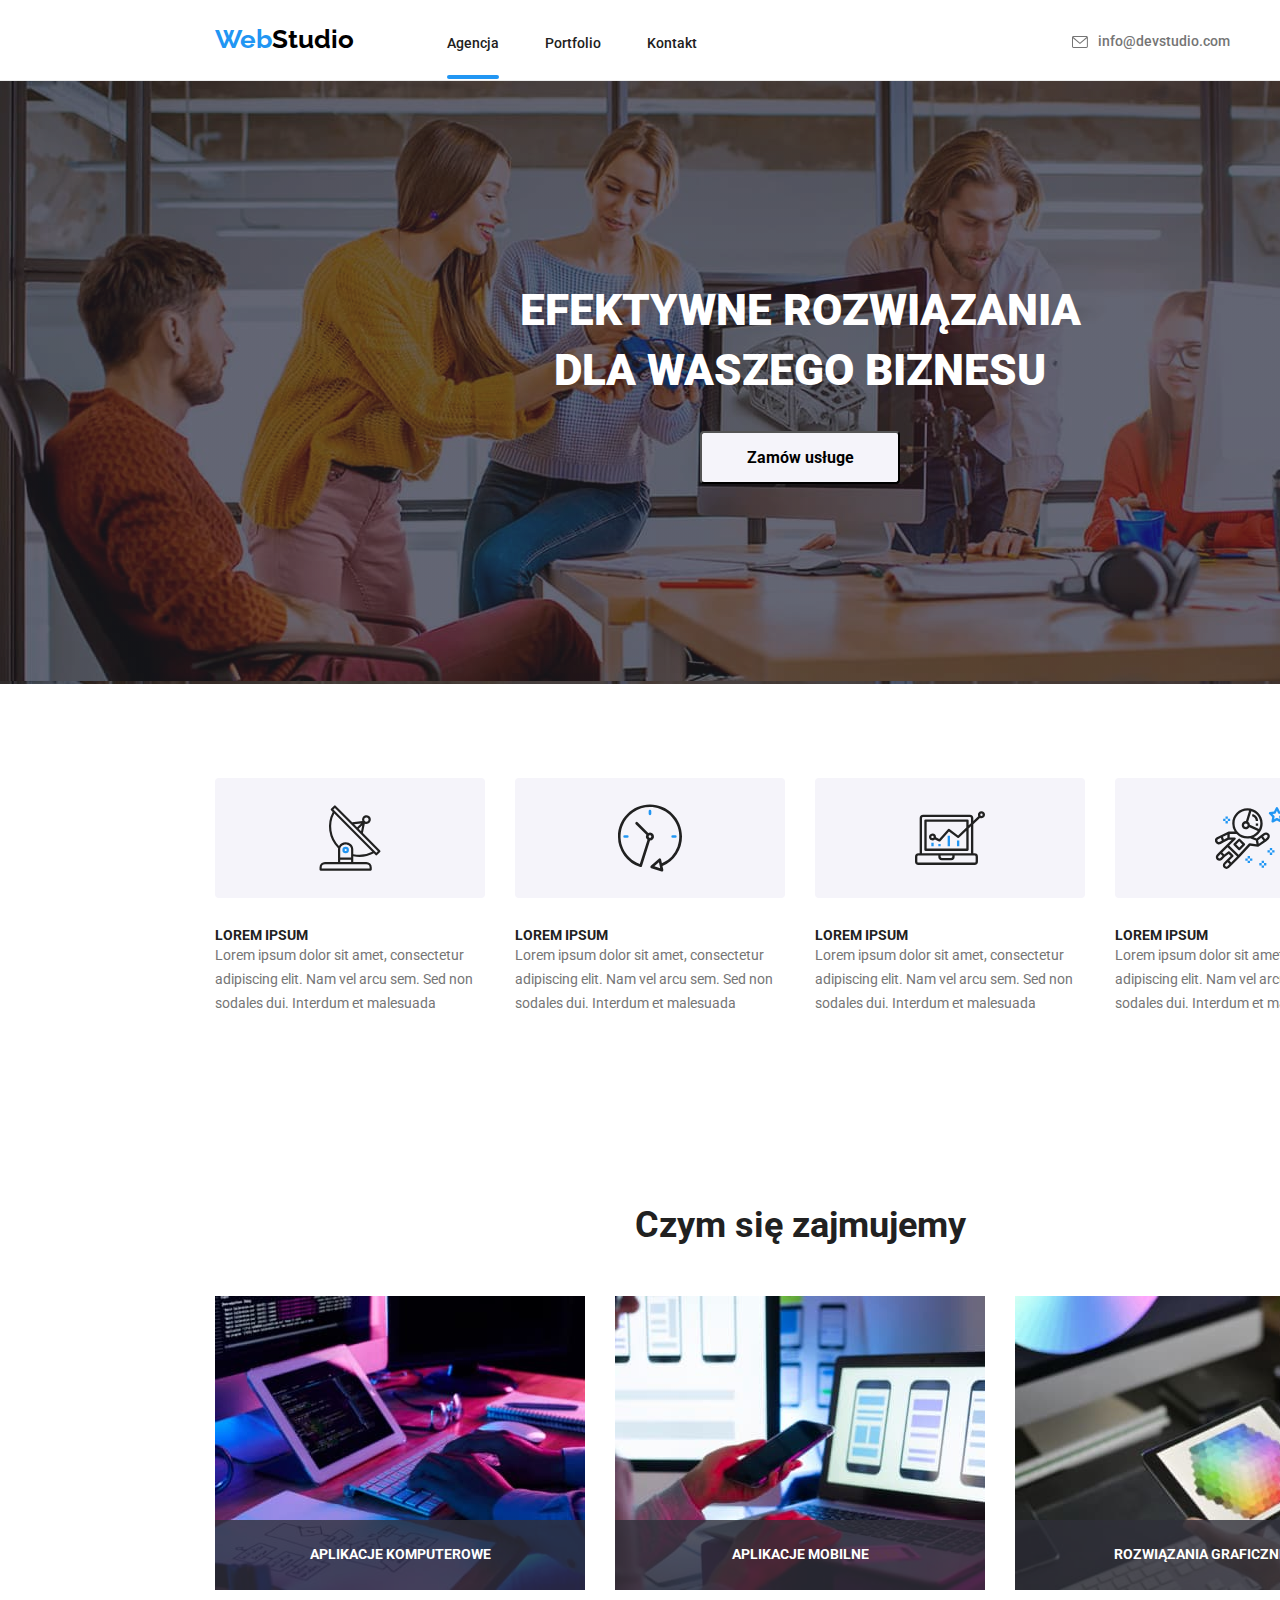
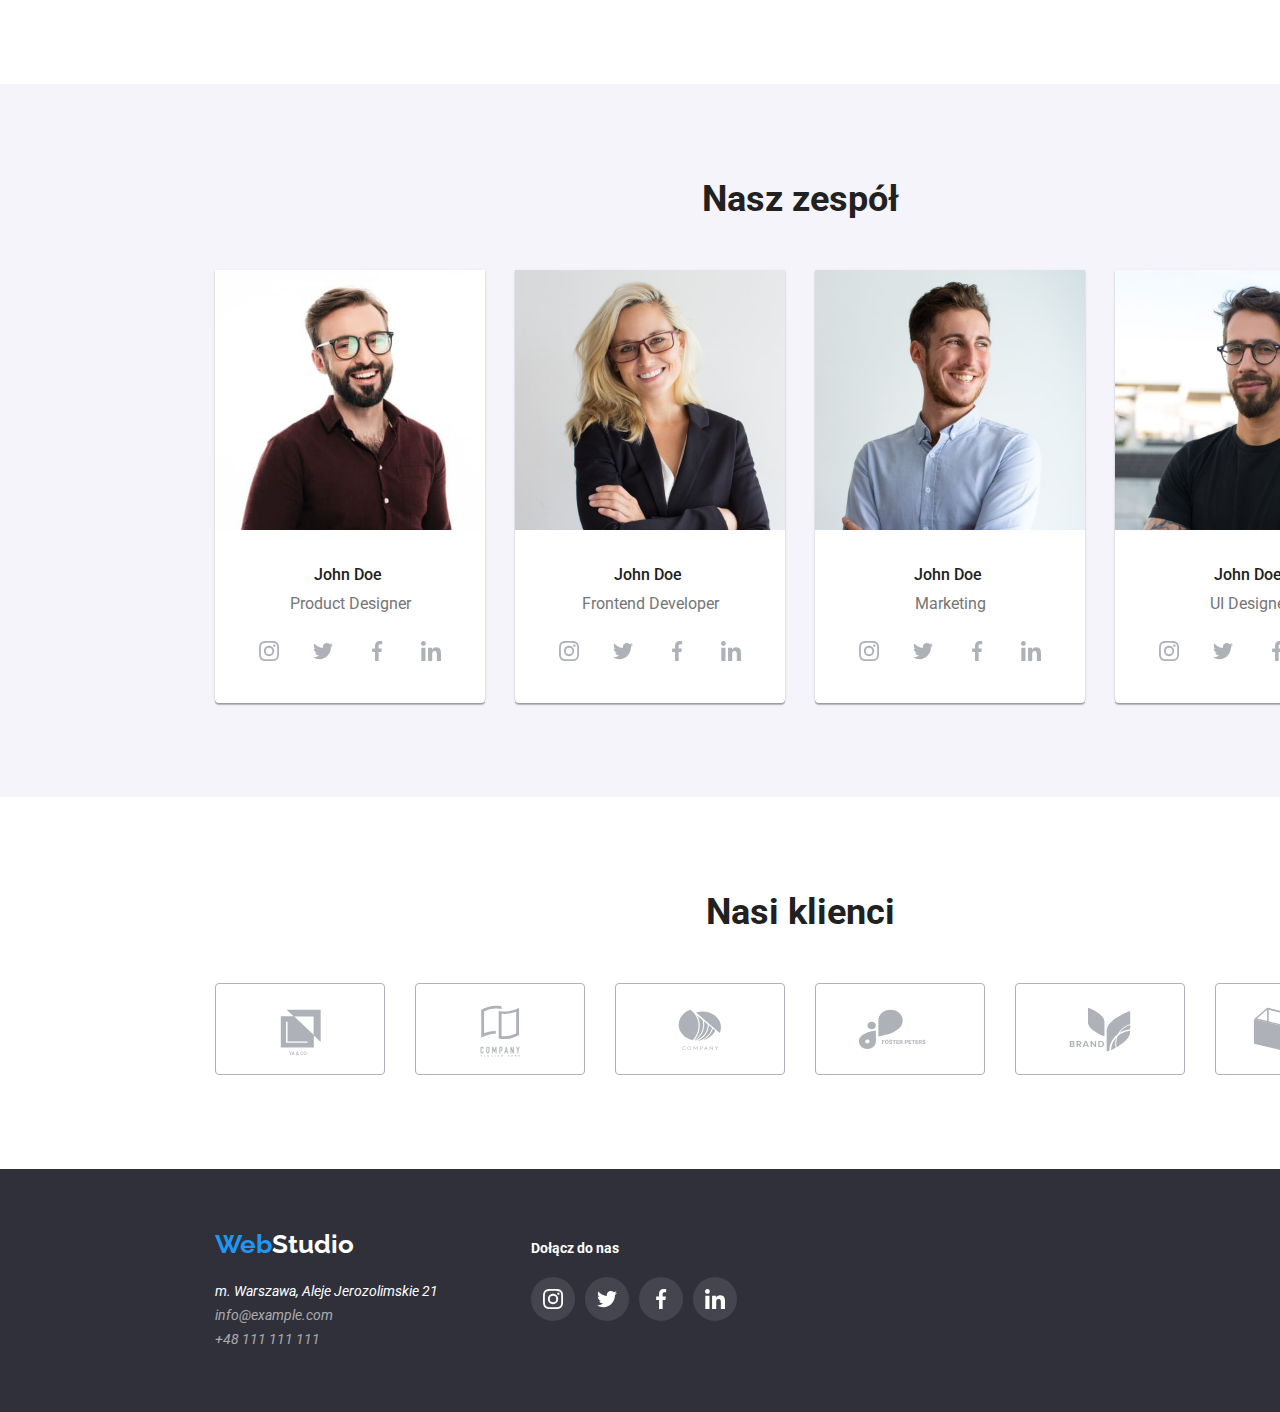
==== index.html @ e234c4ae "1" ====
<!DOCTYPE html>
<html lang="pl">
  <head>
    <meta charset="UTF-8" />
    <meta http-equiv="X-UA-Compatible" content="IE=edge" />
    <meta name="viewport" content="width=device-width, initial-scale=1.0" />
    <title>goit-markup-hw-01</title>
    <link rel="stylesheet" href="./css/modern-normalize.css" />
    <link rel="stylesheet" href="./css/styles.css" />
    <link rel="preconnect" href="https://fonts.googleapis.com" />
    <link rel="preconnect" href="https://fonts.gstatic.com" crossorigin />
    <link
      href="https://fonts.googleapis.com/css2?family=Raleway:wght@700&family=Roboto:wght@400;500;700;900&display=swap"
      rel="stylesheet"
    />
  </head>
  <body>
    <header class="header">
      <div class="container header-container">
        <a class="logo-header" href="./index.html"><span class="logo-highlight">Web</span>Studio</a>
        <nav>
          <ul class="navigation-menu">
            <li class="navigation-item">
              <a class="navigation navigation-index" href="./index.html">Agencja</a>
            </li>
            <li class="navigation-item">
              <a class="navigation" href="./portfolio.html">Portfolio</a>
            </li>
            <li class="navigation-item"><a class="navigation" href="">Kontakt</a></li>
          </ul>
        </nav>

        <a class="contact-header contact-header-1" href="mailto:info@devstudio.com">
          <svg class="icon-envelope-header">
            <use href="./images/icons.svg#icon-envelope"></use>
          </svg>
          info@devstudio.com</a
        >
        <a class="contact-header contact-header-2" href="tel:+48111111111">
          <svg class="icon-smartphone-header">
            <use href="./images/icons.svg#icon-smartphone"></use>
          </svg>
          +48&nbsp;111&nbsp;111&nbsp;111</a
        >
      </div>
    </header>
    <main>
      <section class="welcome-section section">
        <div class="container title-container">
          <h1 class="title">EFEKTYWNE ROZWIĄZANIA<br />DLA WASZEGO BIZNESU</h1>
          <button class="title-button" type="button" data-modal-open>Zamów usługe</button>
        </div>
      </section>
      <section class="section">
        <div class="container">
          <ul class="primary-list">
            <li class="primary-list-item">
              <div class="primary-list-item-icons">
                <svg class="primary-list-item-icon-antenna">
                  <use href="./images/icons.svg#icon-antenna"></use>
                </svg>
              </div>
              <h2 class="list-title">LOREM IPSUM</h2>
              <span class="list-descryption">
                Lorem ipsum dolor sit amet, consectetur adipiscing elit. Nam vel arcu sem. Sed non
                sodales dui. Interdum et malesuada
              </span>
            </li>
            <li class="primary-list-item">
              <div class="primary-list-item-icons">
                <svg class="primary-list-item-icon-clock">
                  <use href="./images/icons.svg#icon-clock"></use>
                </svg>
              </div>
              <h2 class="list-title">LOREM IPSUM</h2>
              <span class="list-descryption">
                Lorem ipsum dolor sit amet, consectetur adipiscing elit. Nam vel arcu sem. Sed non
                sodales dui. Interdum et malesuada
              </span>
            </li>
            <li class="primary-list-item">
              <div class="primary-list-item-icons">
                <svg class="primary-list-item-icon-diagram">
                  <use href="./images/icons.svg#icon-diagram"></use>
                </svg>
              </div>
              <h2 class="list-title">LOREM IPSUM</h2>
              <span class="list-descryption">
                Lorem ipsum dolor sit amet, consectetur adipiscing elit. Nam vel arcu sem. Sed non
                sodales dui. Interdum et malesuada
              </span>
            </li>
            <li class="primary-list-item">
              <div class="primary-list-item-icons">
                <svg class="primary-list-item-icon-astronaut">
                  <use href="./images/icons.svg#icon-astronaut"></use>
                </svg>
              </div>
              <h2 class="list-title">LOREM IPSUM</h2>
              <span class="list-descryption">
                Lorem ipsum dolor sit amet, consectetur adipiscing elit. Nam vel arcu sem. Sed non
                sodales dui. Interdum et malesuada
              </span>
            </li>
          </ul>
        </div>
      </section>
      <section class="section">
        <div class="container">
          <h2 class="secondary-title descryption-title">Czym się zajmujemy</h2>
          <ul class="descryption-photo-list">
            <li class="descryption-photo-item">
              <img
                src="./images/img1.jpg"
                alt="Someone is working on computer."
                width="370"
                height="294"
              />
              <div class="photo-item">
                <span class="photo-item-tittle">Aplikacje komputerowe</span>
              </div>
            </li>
            <li class="descryption-photo-item">
              <img
                src="./images/img2.jpg"
                alt="Someone is working using phone and computer."
                width="370"
                height="294"
              />
              <div class="photo-item">
                <span class="photo-item-tittle">Aplikacje mobilne</span>
              </div>
            </li>
            <li class="descryption-photo-item">
              <img
                src="./images/img3.jpg"
                alt="Someone try to choose color on tablet."
                width="370"
                height="294"
              />
              <div class="photo-item">
                <span class="photo-item-tittle">Rozwiązania graficzne</span>
              </div>
            </li>
          </ul>
        </div>
      </section>
      <section class="team-section section">
        <div class="container">
          <h2 class="secondary-title team-title">Nasz zespół</h2>
          <ul class="team-list">
            <li class="team-list-item">
              <figure class="team-member">
                <img src="./images/cv1.jpg" alt="photo of John Doe" width="270" height="260" />
                <h3 class="name">John Doe</h3>
                <span class="job">Product Designer</span>
                <ul class="social-media-team-list">
                  <li>
                    <svg class="social-media-team-list-instagram">
                      <use href="./images/icons.svg#icon-instagram"></use>
                    </svg>
                  </li>
                  <li>
                    <svg class="social-media-team-list-twitter">
                      <use href="./images/icons.svg#icon-twitter"></use>
                    </svg>
                  </li>
                  <li>
                    <svg class="social-media-team-list-facebook">
                      <use href="./images/icons.svg#icon-facebook"></use>
                    </svg>
                  </li>
                  <li>
                    <svg class="social-media-team-list-linkedin">
                      <use href="./images/icons.svg#icon-linkedin"></use>
                    </svg>
                  </li>
                </ul>
              </figure>
            </li>
            <li class="team-list-item">
              <figure class="team-member">
                <img src="./images/cv2.jpg" alt="photo of John Doe" width="270" height="260" />
                <h3 class="name">John Doe</h3>
                <span class="job">Frontend Developer</span>
                <ul class="social-media-team-list">
                  <li>
                    <svg class="social-media-team-list-instagram">
                      <use href="./images/icons.svg#icon-instagram"></use>
                    </svg>
                  </li>
                  <li>
                    <svg class="social-media-team-list-twitter">
                      <use href="./images/icons.svg#icon-twitter"></use>
                    </svg>
                  </li>
                  <li>
                    <svg class="social-media-team-list-facebook">
                      <use href="./images/icons.svg#icon-facebook"></use>
                    </svg>
                  </li>
                  <li>
                    <svg class="social-media-team-list-linkedin">
                      <use href="./images/icons.svg#icon-linkedin"></use>
                    </svg>
                  </li>
                </ul>
              </figure>
            </li>
            <li class="team-list-item">
              <figure class="team-member">
                <img src="./images/cv3.jpg" alt="photo of John Doe" width="270" height="260" />
                <h3 class="name">John Doe</h3>
                <span class="job">Marketing</span>
                <ul class="social-media-team-list">
                  <li>
                    <svg class="social-media-team-list-instagram">
                      <use href="./images/icons.svg#icon-instagram"></use>
                    </svg>
                  </li>
                  <li>
                    <svg class="social-media-team-list-twitter">
                      <use href="./images/icons.svg#icon-twitter"></use>
                    </svg>
                  </li>
                  <li>
                    <svg class="social-media-team-list-facebook">
                      <use href="./images/icons.svg#icon-facebook"></use>
                    </svg>
                  </li>
                  <li>
                    <svg class="social-media-team-list-linkedin">
                      <use href="./images/icons.svg#icon-linkedin"></use>
                    </svg>
                  </li>
                </ul>
              </figure>
            </li>
            <li class="team-list-item">
              <figure class="team-member">
                <img src="./images/cv4.jpg" alt="photo of John Doe" width="270" height="260" />
                <h3 class="name">John Doe</h3>
                <span class="job">UI Designer</span>
                <ul class="social-media-team-list">
                  <li>
                    <svg class="social-media-team-list-instagram">
                      <use href="./images/icons.svg#icon-instagram"></use>
                    </svg>
                  </li>
                  <li>
                    <svg class="social-media-team-list-twitter">
                      <use href="./images/icons.svg#icon-twitter"></use>
                    </svg>
                  </li>
                  <li>
                    <svg class="social-media-team-list-facebook">
                      <use href="./images/icons.svg#icon-facebook"></use>
                    </svg>
                  </li>
                  <li>
                    <svg class="social-media-team-list-linkedin">
                      <use href="./images/icons.svg#icon-linkedin"></use>
                    </svg>
                  </li>
                </ul>
              </figure>
            </li>
          </ul>
        </div>
      </section>
      <section class="section">
        <div class="container">
          <h2 class="clients-title">Nasi klienci</h2>
          <ul class="clients-list">
            <li>
              <svg class="clients-list-item-1">
                <use href="./images/icons.svg#icon-logo1"></use>
              </svg>
            </li>
            <li>
              <svg class="clients-list-item-2">
                <use href="./images/icons.svg#icon-logo2"></use>
              </svg>
            </li>
            <li>
              <svg class="clients-list-item-3">
                <use href="./images/icons.svg#icon-logo3"></use>
              </svg>
            </li>
            <li>
              <svg class="clients-list-item-4">
                <use href="./images/icons.svg#icon-logo4"></use>
              </svg>
            </li>
            <li>
              <svg class="clients-list-item-5">
                <use href="./images/icons.svg#icon-logo5"></use>
              </svg>
            </li>
            <li>
              <svg class="clients-list-item-6">
                <use href="./images/icons.svg#icon-logo6"></use>
              </svg>
            </li>
          </ul>
        </div>
      </section>
    </main>
    <footer class="footer">
      <div class="container footer-container">
        <div>
          <a class="logo-footer" href="./index.html"
            ><span class="logo-highlight">Web</span>Studio</a
          >
          <address class="footer-address">
            <span class="contact-footer-adress">m. Warszawa, Aleje Jerozolimskie 21</span> <br />
            <a class="contact-footer" href="mailto:info@example.com">info@example.com</a> <br />
            <a class="contact-footer" href="tel:+48111111111">+48 111 111 111</a>
          </address>
        </div>
        <div class="social-media-footer">
          <span class="social-media-title-footer">Dołącz do nas</span>
          <ul class="social-media-team-list-footer">
            <li>
              <svg class="social-media-team-list-instagram-footer">
                <use href="./images/icons.svg#icon-instagram"></use>
              </svg>
            </li>
            <li>
              <svg class="social-media-team-list-twitter-footer">
                <use href="./images/icons.svg#icon-twitter"></use>
              </svg>
            </li>
            <li>
              <svg class="social-media-team-list-facebook-footer">
                <use href="./images/icons.svg#icon-facebook"></use>
              </svg>
            </li>
            <li>
              <svg class="social-media-team-list-linkedin-footer">
                <use href="./images/icons.svg#icon-linkedin"></use>
              </svg>
            </li>
          </ul>
        </div>
      </div>
    </footer>

    <div class="backdrop is-hidden" data-modal>
      <div class="modal">
        <button type="button" class="close-btn" data-modal-close>X</button>
      </div>
    </div>

    <script src="./js/modal.js"></script>
  </body>
</html>
---- css/styles.css ----
:root {
  --main-color: #212121;
  --background-color: #2f303a;
  --highlight-color: #2196f3;
  --secondary-color: #ffffff;
  --secondary-text-color: #757575;
  --secondary-background-color: #f5f4fa;
  --logo-color: #000000;
  --contact-footer-color: rgba(255, 255, 255, 0.6);
  --icons-color: #afb1b8;
  --icons-background-footer: rgba(255, 255, 255, 0.1);
}

ul {
  list-style-type: none;
  padding: 0;
  margin: 0;
}

body {
  font-family: 'Roboto', sans-serif;
  color: var(--main-color);
  width: 1600px;
  margin: 0 auto;
}

.icon-envelope-header {
  width: 16px;
  height: 12px;
  margin-right: 10px;
}

.icon-smartphone-header {
  width: 10px;
  height: 16px;
  margin-right: 10px;
}

.navigation-menu {
  display: flex;
  width: 254px;
  margin-left: 93px;
}

.navigation-menu > .navigation-item:not(:last-child) {
  margin-right: 46px;
}

.contact-header-1 {
  display: flex;
  align-items: center;
  margin-left: 371px;
  width: 161px;
}

.contact-header-2 {
  display: flex;
  align-items: center;
  margin-left: 50px;
  width: 130px;
}

.header-container {
  display: flex;
  align-items: baseline;
  padding-top: 24px;
  padding-bottom: 25px;
}

.header {
  border-bottom: 1px solid #ececec;
}

.logo-header {
  color: var(--logo-color);
  text-decoration: none;
  font-weight: 700;
  font-size: 26px;
  line-height: 1.19;
  font-family: 'Raleway';
  width: 145px;
  transition-property: color;
  transition-duration: 250ms;
  transition-timing-function: cubic-bezier(0.4, 0, 0.2, 1);
}

.logo-header:hover {
  color: var(--highlight-color);
}

.logo-header:focus {
  color: var(--highlight-color);
}

.logo-footer {
  color: var(--secondary-color);
  text-decoration: none;
  font-weight: 700;
  font-size: 26px;
  line-height: 1.19;
  font-family: 'Raleway';
  transition-property: color;
  transition-duration: 250ms;
  transition-timing-function: cubic-bezier(0.4, 0, 0.2, 1);
}

.footer-container {
  padding-top: 60px;
  padding-left: 15px;
  padding-bottom: 60px;
  display: flex;
}

.logo-footer:hover {
  color: var(--highlight-color);
}

.logo-footer:focus {
  color: var(--highlight-color);
}

.logo-highlight {
  color: var(--highlight-color);
}

.navigation {
  text-decoration: none;
  font-weight: 500;
  font-size: 14px;
  line-height: 1.14;
  color: var(--main-color);
  transition-property: color;
  transition-duration: 250ms;
  transition-timing-function: cubic-bezier(0.4, 0, 0.2, 1);
}

.navigation:hover {
  color: var(--highlight-color);
}

.navigation:focus {
  color: var(--highlight-color);
}

.contact-header {
  font-weight: 500;
  font-size: 14px;
  line-height: 1.14;
  text-decoration: none;
  color: var(--secondary-text-color);
  fill: var(--secondary-text-color);
  transition-property: color, fill;
  transition-duration: 250ms;
  transition-timing-function: cubic-bezier(0.4, 0, 0.2, 1);
}

.contact-header:hover {
  color: var(--highlight-color);
  fill: var(--highlight-color);
}

.contact-header:focus {
  color: var(--highlight-color);
  fill: var(--highlight-color);
}

.contact-footer {
  font-weight: 400;
  font-size: 14px;
  line-height: 1.71;
  text-decoration: none;
  color: var(--contact-footer-color);
  margin-top: 9px;
  transition-property: color;
  transition-duration: 250ms;
  transition-timing-function: cubic-bezier(0.4, 0, 0.2, 1);
}

.contact-footer:hover {
  color: var(--highlight-color);
}

.contact-footer:focus {
  color: var(--highlight-color);
}

.contact-footer-adress {
  font-size: 14px;
  line-height: 1.71;
  text-decoration: none;
  color: var(--secondary-color);
}

.footer {
  background-color: var(--background-color);
}

.welcome-section {
  background-image: linear-gradient(to right, rgba(47, 48, 58, 0.4), rgba(47, 48, 58, 0.4)),
    url(../images/background-img.jpg);
  background-size: 1600px;
}

.title {
  font-weight: 900;
  font-size: 44px;
  line-height: 1.36;
  color: var(--secondary-color);
  margin: 0 auto;
  width: 696px;
  text-align: center;
}

.title-container {
  padding-top: 106px;
  padding-bottom: 106px;
}

.title-button {
  display: block;
  font-weight: 700;
  font-size: 16px;
  line-height: 1.86;
  cursor: pointer;
  background-color: var(--secondary-background-color);
  border-radius: 4px;
  width: 200px;
  margin: 0 auto;
  margin-top: 30px;
  padding: 10px 42px;
  transition-property: color, background-color;
  transition-duration: 250ms;
  transition-timing-function: cubic-bezier(0.4, 0, 0.2, 1);
}

.title-button:hover {
  background-color: var(--highlight-color);
  color: var(--secondary-color);
}

.title-button:focus {
  background-color: var(--highlight-color);
  color: var(--secondary-color);
}

.list-title {
  font-weight: 700;
  font-size: 14px;
  line-height: 1.14;
}

.list-descryption {
  font-size: 14px;
  line-height: 1.71;
  color: var(--secondary-text-color);
}

.secondary-title {
  font-weight: 700;
  font-size: 36px;
  line-height: 1.17;
  text-align: center;
}

.descryption-title {
  margin: 0 auto;
}

.team-title {
  margin: 0 auto;
}

.descryption-photo-list {
  display: flex;
  margin-top: 50px;
  width: 1170px;
}

.descryption-photo-item {
  width: 370px;
  height: 294px;
  position: relative;
}

.photo-item-tittle {
  font-weight: 700;
  font-size: 14px;
  line-height: 1.14;
  text-transform: uppercase;
  color: var(--secondary-color);
  display: block;
  width: fit-content;
  margin: 0 auto;
}

.descryption-photo-list > .descryption-photo-item:not(:last-child) {
  margin-right: 30px;
}

.photo-item {
  width: 370px;
  height: 70px;
  background-color: rgba(47, 48, 58, 0.8);
  position: absolute;
  bottom: 0px;
  left: 0px;
  padding-top: 27px;
  z-index: 1;
}

.social-media-team-list {
  width: 206px;
  height: 44px;
  margin: 0 auto;
  margin-top: 16px;
  display: flex;
  gap: 10px;
}

.social-media-team-list > li {
  width: 44px;
  height: 44px;
  fill: var(--icons-color);
  border-radius: 50%;
  transition-property: background-color, fill;
  transition-duration: 250ms;
  transition-timing-function: cubic-bezier(0.4, 0, 0.2, 1);
}

.social-media-team-list > li:hover {
  background-color: var(--highlight-color);
  border-radius: 50%;
  fill: var(--secondary-color);
}

.social-media-team-list > li:focus {
  background-color: var(--highlight-color);
  border-radius: 50%;
  fill: var(--secondary-color);
}

.social-media-team-list-instagram {
  width: 20px;
  height: 20px;
  display: block;
  margin: 0 auto;
  margin-top: 12px;
}

.social-media-team-list-twitter {
  width: 20px;
  height: 20px;
  display: block;
  margin: 0 auto;
  margin-top: 12px;
}

.social-media-team-list-facebook {
  width: 20px;
  height: 20px;
  display: block;
  margin: 0 auto;
  margin-top: 12px;
}

.social-media-team-list-linkedin {
  width: 20px;
  height: 20px;
  display: block;
  margin: 0 auto;
  margin-top: 12px;
}

.team-section {
  background-color: var(--secondary-background-color);
}

.team-member {
  background-color: var(--secondary-color);
  box-shadow: 0px 1px 3px rgba(0, 0, 0, 0.12), 0px 1px 1px rgba(0, 0, 0, 0.14),
    0px 2px 1px rgba(0, 0, 0, 0.2);
  border-radius: 0px 0px 4px 4px;
  padding-bottom: 30px;
  width: 270px;
  margin: 0;
}

.team-list > .team-list-item:not(:last-child) {
  margin-right: 30px;
}

.name {
  font-weight: 500;
  font-size: 16px;
  line-height: 1.19;
  margin: 0 auto;
  margin-top: 30px;
  width: 72px;
}

.job {
  font-size: 16px;
  line-height: 1.19;
  color: var(--secondary-text-color);
  margin: 0 auto;
  margin-top: 10px;
  display: block;
  text-align: center;
}

.team-list {
  display: flex;
  margin-top: 50px;
  width: 1170px;
}

.list-button {
  font-weight: 500;
  font-size: 16px;
  line-height: 1.63;
  cursor: pointer;
  background-color: var(--secondary-background-color);
  border-radius: 4px;
  padding: 6px 22px;
  transition-property: color, background-color, box-shadow;
  transition-duration: 250ms;
  transition-timing-function: cubic-bezier(0.4, 0, 0.2, 1);
}

.category-browser-list {
  display: flex;
  justify-content: center;
}

.category-list {
  display: flex;
  flex-wrap: wrap;
  margin-top: 50px;
  gap: 30px;
  width: 1170;
}

p {
  margin: 0;
}

.list-item-box {
  position: relative;
  width: 370px;
  height: 294px;
  overflow: hidden;
}

.list-item-overlay {
  position: absolute;
  top: 0;
  left: 0;
  width: 100%;
  height: 100%;
  padding-top: 49px;
  padding-left: 24px;
  background-color: var(--highlight-color);
  opacity: 0.9;
  transform: translateY(100%);
  transition-property: transform;
  transition-duration: 250ms;
  transition-timing-function: cubic-bezier(0.4, 0, 0.2, 1);
}

.list-item-overlay-descryption {
  font-size: 18px;
  line-height: 1.56;
  color: var(--secondary-color);
  opacity: 1;
}

.list-item:hover .list-item-overlay {
  transform: translateY(0);
}

.category-list > li {
  transition-property: box-shadow;
  transition-duration: 250ms;
  transition-timing-function: cubic-bezier(0.4, 0, 0.2, 1);
}

.category-list > li:hover {
  box-shadow: 0px 1px 1px rgba(0, 0, 0, 0.12), 0px 4px 4px rgba(0, 0, 0, 0.06),
    1px 4px 6px rgba(0, 0, 0, 0.16);
}

.category-list > li:focus {
  box-shadow: 0px 1px 1px rgba(0, 0, 0, 0.12), 0px 4px 4px rgba(0, 0, 0, 0.06),
    1px 4px 6px rgba(0, 0, 0, 0.16);
}

.category-browser-list > .category-list-item:not(:last-child) {
  margin-right: 8px;
}

.list-button:hover {
  background-color: var(--highlight-color);
  color: var(--secondary-color);
  box-shadow: 0px 3px 1px rgba(0, 0, 0, 0.1), 0px 1px 2px rgba(0, 0, 0, 0.08),
    0px 2px 2px rgba(0, 0, 0, 0.12);
}

.list-button:focus {
  background-color: var(--highlight-color);
  color: var(--secondary-color);
  box-shadow: 0px 3px 1px rgba(0, 0, 0, 0.1), 0px 1px 2px rgba(0, 0, 0, 0.08),
    0px 2px 2px rgba(0, 0, 0, 0.12);
}

.cell-title {
  font-weight: 700;
  font-size: 18px;
  line-height: 2;
}

.category-list-descryption {
  padding: 20px 24px;
  border-left: 1px solid #eeeeee;
  border-right: 1px solid #eeeeee;
  border-bottom: 1px solid #eeeeee;
}

.category {
  font-size: 16px;
  line-height: 1.86;
  color: var(--secondary-text-color);
  margin-top: 4px;
}

h2 {
  margin: 0;
  padding: 0;
}

.container {
  width: 1200px;
  margin: 0 auto;
  padding-left: 15px;
  padding-right: 15px;
}

.section {
  padding-top: 94px;
  padding-bottom: 94px;
}

.primary-list {
  display: flex;
  flex-wrap: wrap;
  gap: 30px;
  width: 1170px;
}

.primary-list-item-icons {
  width: 270px;
  height: 120px;
  background: var(--secondary-background-color);
  border-radius: 4px;
  margin-bottom: 30px;
  position: relative;
}

.primary-list-item-icon-antenna {
  width: 65.32px;
  height: 70px;
  position: absolute;
  top: 50%;
  left: 50%;
  transform: translate(-50%, -50%);
}

.primary-list-item-icon-clock {
  width: 66.96px;
  height: 70px;
  position: absolute;
  top: 50%;
  left: 50%;
  transform: translate(-50%, -50%);
}

.primary-list-item-icon-diagram {
  width: 70px;
  height: 70px;
  position: absolute;
  top: 50%;
  left: 50%;
  transform: translate(-50%, -50%);
}

.primary-list-item-icon-astronaut {
  width: 70px;
  height: 70px;
  position: absolute;
  top: 50%;
  left: 50%;
  transform: translate(-50%, -50%);
}

.primary-list-item {
  width: 270px;
}

.footer-address {
  margin-top: 20px;
  width: 246px;
}

.clients-title {
  font-weight: 700;
  font-size: 36px;
  line-height: 1.17;
  text-align: center;
}

.clients-list > li {
  width: 170px;
  height: 92px;
  border: 1px solid var(--icons-color);
  border-radius: 4px;
  fill: var(--icons-color);
}
.clients-list {
  display: flex;
  gap: 30px;
  margin-top: 50px;
  transition-property: fill, border-color;
  transition-duration: 250ms;
  transition-timing-function: cubic-bezier(0.4, 0, 0.2, 1);
}

.clients-list > li:hover {
  fill: var(--highlight-color);
  border-color: var(--highlight-color);
}

.clients-list > li:focus {
  fill: var(--highlight-color);
  border-color: var(--icons-color);
}

.clients-list-item-1 {
  width: 41px;
  height: 46.7px;
  display: block;
  margin: auto;
  margin-top: 24.71px;
}

.clients-list-item-2 {
  width: 40px;
  height: 52px;
  display: block;
  margin: auto;
  margin-top: 20.71px;
}

.clients-list-item-3 {
  width: 43.46px;
  height: 41.18px;
  display: block;
  margin: auto;
  margin-top: 24.7px;
}

.clients-list-item-4 {
  width: 84.44px;
  height: 40.62px;
  display: block;
  margin: auto;
  margin-top: 24.7px;
}

.clients-list-item-5 {
  width: 62.54px;
  height: 45.43px;
  display: block;
  margin: auto;
  margin-top: 22.77px;
}

.clients-list-item-6 {
  width: 93.79px;
  height: 43.93px;
  display: block;
  margin: auto;
  margin-top: 22.77px;
}

.social-media-team-list-footer {
  width: 206px;
  height: 44px;
  margin: 0 auto;
  margin-top: 20px;
  display: flex;
  gap: 10px;
}

.social-media-team-list-footer > li {
  width: 44px;
  height: 44px;
  fill: var(--secondary-color);
  background-color: var(--icons-background-footer);
  border-radius: 50%;
  transition-property: background-color;
  transition-duration: 250ms;
  transition-timing-function: cubic-bezier(0.4, 0, 0.2, 1);
}

.social-media-team-list-footer > li:hover {
  background-color: var(--highlight-color);
}

.social-media-team-list-footer > li:focus {
  background-color: var(--highlight-color);
}

.social-media-team-list-instagram-footer {
  width: 20px;
  height: 20px;
  display: block;
  margin: 0 auto;
  margin-top: 12px;
}

.social-media-team-list-twitter-footer {
  width: 20px;
  height: 20px;
  display: block;
  margin: 0 auto;
  margin-top: 12px;
}

.social-media-team-list-facebook-footer {
  width: 20px;
  height: 20px;
  display: block;
  margin: 0 auto;
  margin-top: 12px;
}

.social-media-team-list-linkedin-footer {
  width: 20px;
  height: 20px;
  display: block;
  margin: 0 auto;
  margin-top: 12px;
}

.social-media-footer {
  width: 206px;
  height: 80px;
  margin-top: 10px;
  margin-left: 70px;
}

.social-media-title-footer {
  font-weight: 700;
  font-size: 14px;
  line-height: 1.14;
  color: var(--secondary-color);
}

.close-btn {
  position: absolute;
  top: 8px;
  right: 8px;
  width: 30px;
  height: 30px;
  background-color: var(--secondary-color);
  border: 1px solid rgba(0, 0, 0, 0.1);
  border-radius: 50%;
  cursor: pointer;
}

.is-hidden {
  opacity: 0;
  visibility: hidden;
  pointer-events: none;
}

.backdrop {
  position: fixed;
  left: 0;
  top: 0;
  width: 100%;
  height: 100%;
  background-color: rgba(0, 0, 0, 0.5);
  z-index: 2;
}

.modal {
  position: absolute;
  top: 50%;
  left: 50%;
  width: 528px;
  min-height: 581px;
  background-color: var(--secondary-color);
  z-index: 2;
  transform: translate(-50%, -50%) scale(1);
  transition-property: transform;
  transition-duration: 1s;
  transition-timing-function: ease;
}

.navigation-index::after {
  content: '';
  color: var(--highlight-color);
  width: 100%;
  height: 4px;
  background-color: var(--highlight-color);
  border-radius: 2px;
  display: block;
  position: absolute;
  bottom: -28px;
}

.navigation {
  position: relative;
}

.navigation-portfolio::after {
  content: '';
  color: var(--highlight-color);
  width: 100%;
  height: 4px;
  background-color: var(--highlight-color);
  border-radius: 2px;
  display: block;
  position: absolute;
  bottom: -28px;
}

.backdrop.is-hidden .modal {
  transform: translate(-50%, -50%) scale(0.4);
}
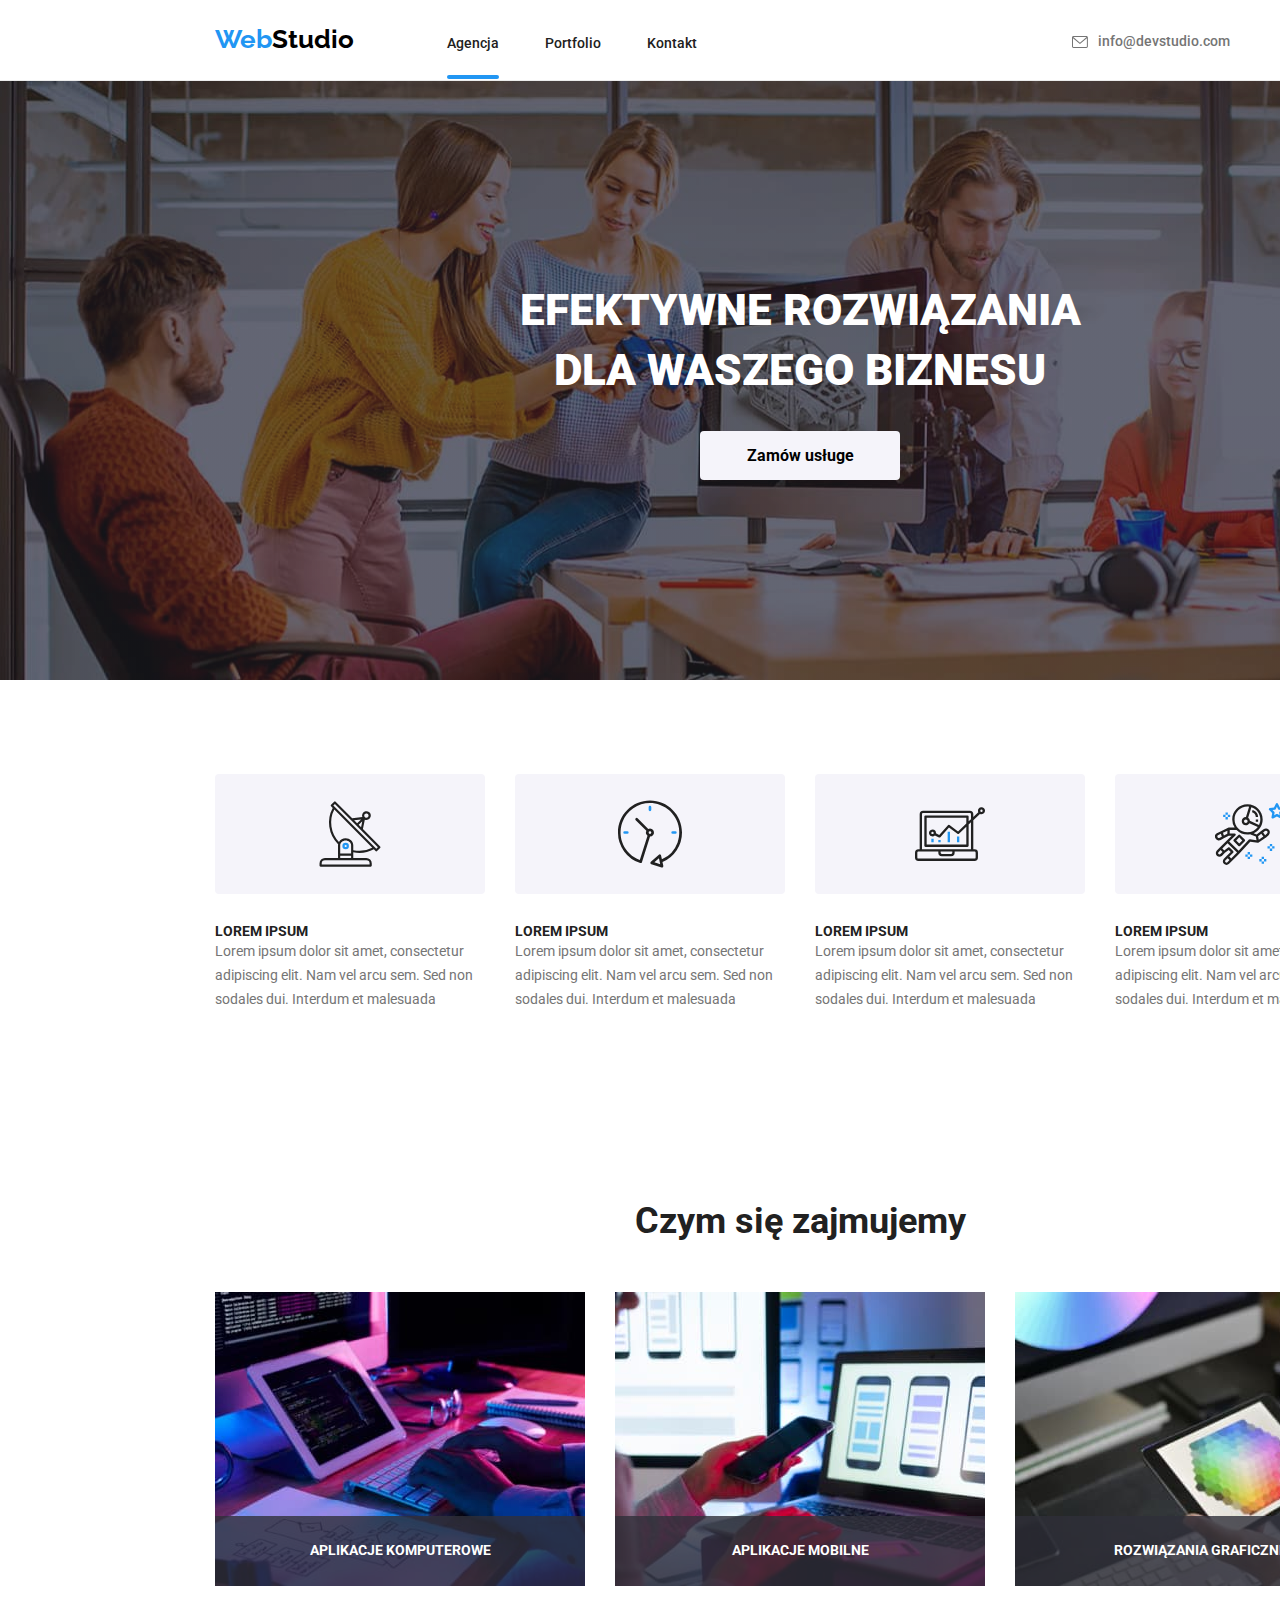
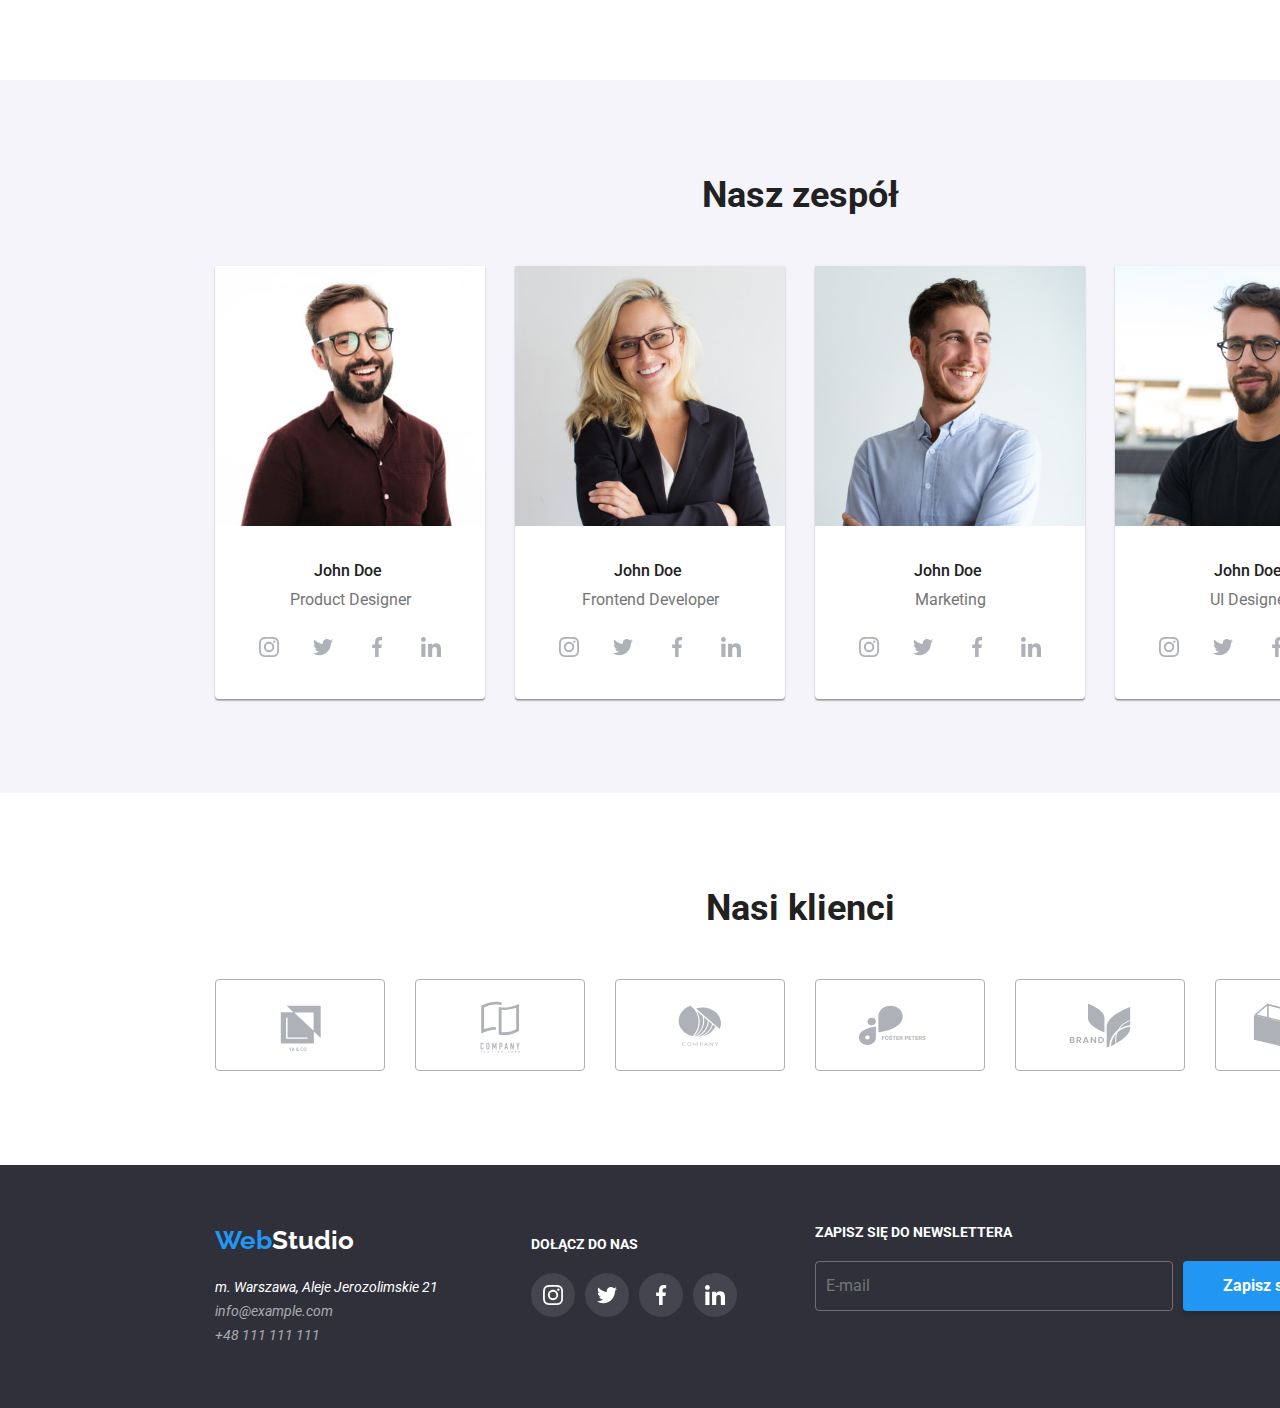
==== commit d4a23666: "newsletter" ====
--- a/index.html
+++ b/index.html
@@ -306,6 +306,7 @@
         </div>
       </section>
     </main>
+
     <footer class="footer">
       <div class="container footer-container">
         <div>
@@ -343,6 +344,15 @@
             </li>
           </ul>
         </div>
+        <form class="signup-newsletter-footer" name="signup-newsletter">
+        <label>
+          <span class="newsletter-tittle">Zapisz się do newslettera</span>
+          <div class="newsletter-send-box">
+            <input class="newsletter-input" type="email" name="email" placeholder="E-mail">
+            <button class="newsletter-button" type="submit">Zapisz się <svg class="newsletter-send-icon"><use href="./images/icons.svg#icon-send"></use></svg></button>
+          </div>
+        </label>
+      </form>
       </div>
     </footer>
 
--- a/css/styles.css
+++ b/css/styles.css
@@ -104,6 +104,67 @@
   transition-timing-function: cubic-bezier(0.4, 0, 0.2, 1);
 }
 
+.newsletter-tittle {
+  font-weight: 700;
+  font-size: 14px;
+  line-height: 1.14;
+  color: var(--secondary-color);
+  margin-bottom: 20px;
+  display: block;
+  text-transform: uppercase;
+}
+
+.newsletter-button {
+  font-weight: 700;
+  font-size: 16px;
+  line-height: 1.88;
+  color: var(--secondary-color);
+  width: 200px;
+  height: 50px;
+  background: var(--highlight-color);
+  box-shadow: 0px 4px 4px rgba(0, 0, 0, 0.15);
+  border-radius: 4px;
+  display: flex;
+  margin-left: 10px;
+  justify-content: center;
+  align-items: center;
+}
+
+input {
+  border: 0;
+}
+
+button {
+  border: 0;
+}
+
+.newsletter-input {
+  height: 50px;
+  width: 358px;
+  border: 1px solid rgba(255, 255, 255, 0.3);
+  border-radius: 4px;
+  background: none;
+  font-weight: 400;
+  font-size: 16px;
+  line-height: 1.25;
+  color: var(--contact-footer-color);
+  padding-left: 10px;
+}
+
+.newsletter-send-box {
+  display: flex;
+}
+
+.newsletter-send-icon {
+  width: 24px;
+  margin-left: 24px;
+}
+
+.signup-newsletter-footer {
+  margin-left: 78px;
+  width: 570px;
+}
+
 .footer-container {
   padding-top: 60px;
   padding-left: 15px;
@@ -763,6 +824,7 @@
   font-size: 14px;
   line-height: 1.14;
   color: var(--secondary-color);
+  text-transform: uppercase;
 }
 
 .close-btn {
